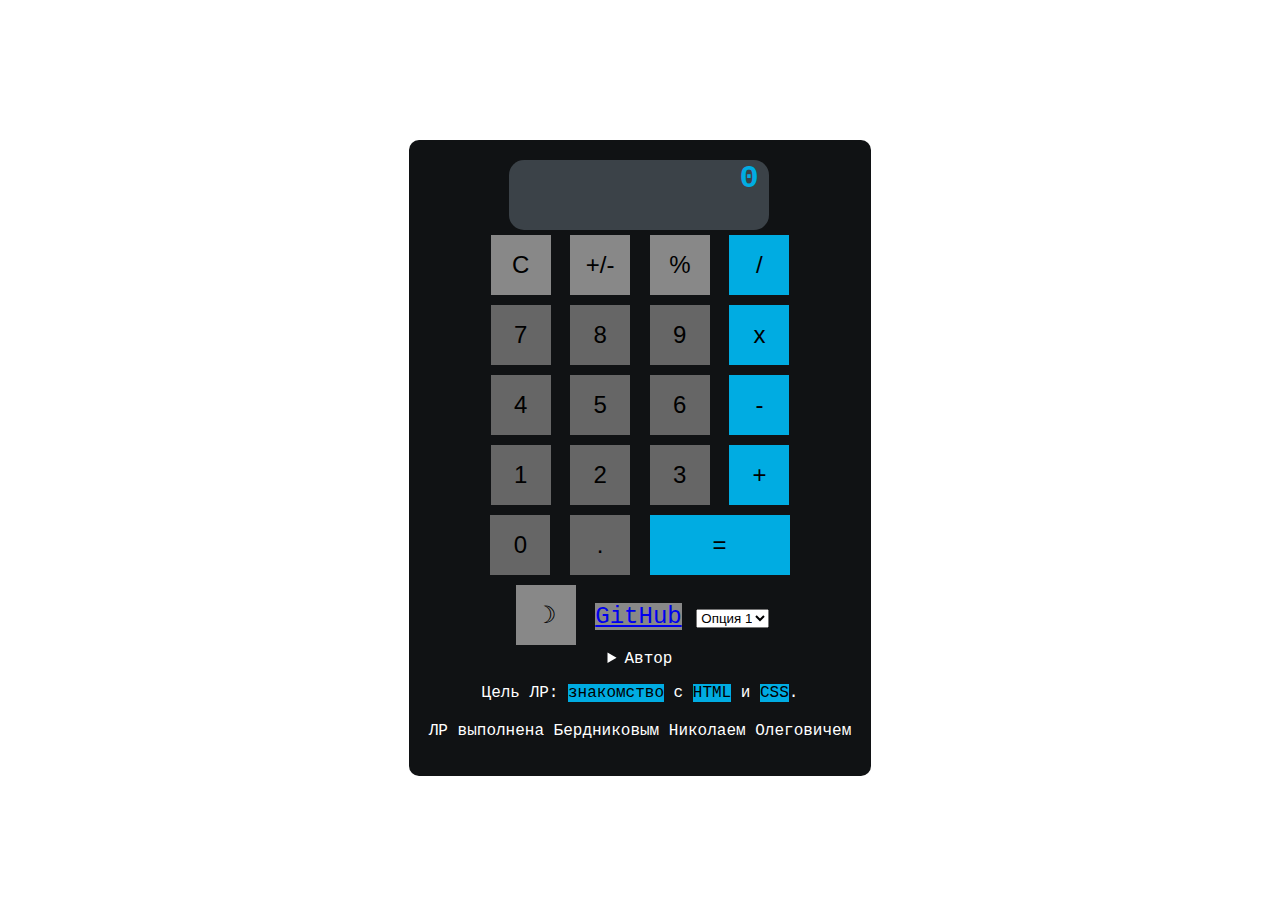
==== lab2/index.html @ bece2fe2 "lab2" ====
<!DOCTYPE html>
<html>
	<head>
		<title>Калькулятор</title>
		<link rel="stylesheet" href="style.css" />
	</head>
	<body>
		<div class="container">
			<div id="result" class="result">0</div>
			<div>
				<div>
					<button id="btn_op_clear" class="my-btn secondary">C</button>
					<button id="btn_op_sign" class="my-btn secondary">+/-</button>
					<button id="btn_op_percent" class="my-btn secondary">%</button>
					<button id="btn_op_div" class="my-btn primary">/</button>
				</div>
				<div>
					<button id="btn_digit_7" class="my-btn">7</button>
					<button id="btn_digit_8" class="my-btn">8</button>
					<button id="btn_digit_9" class="my-btn">9</button>
					<button id="btn_op_mult" class="my-btn primary">x</button>
				</div>
				<div>
					<button id="btn_digit_4" class="my-btn">4</button>
					<button id="btn_digit_5" class="my-btn">5</button>
					<button id="btn_digit_6" class="my-btn">6</button>
					<button id="btn_op_minus" class="my-btn primary">-</button>
				</div>
				<div>
					<button id="btn_digit_1" class="my-btn">1</button>
					<button id="btn_digit_2" class="my-btn">2</button>
					<button id="btn_digit_3" class="my-btn">3</button>
					<button id="btn_op_plus" class="my-btn primary">+</button>
				</div>
				<div>
					<button id="btn_digit_0" class="my-btn">0</button>
					<button id="btn_digit_dot" class="my-btn">.</button>
					<button id="btn_op_equal" class="my-btn primary execute">=</button>
				</div>
			</div>
			<button id="themeToggle" class="my-btn secondary">☽</button>
			<a
				href="https://github.com/epsinenta?tab=repositories"
				class="my-btn secondary"
				target="_blank"
				>GitHub</a
			>
			<select class="dropdown">
				<option>Опция 1</option>
				<option>Опция 2</option>
				<option>Опция 3</option>
			</select>
			<details>
				<summary>Автор</summary>
				<p>Бердников Николай Олегович ИУ5-45Б</p>
			</details>
			<p class="highlight">
				Цель ЛР: <mark>знакомство</mark> с <mark>HTML</mark> и <mark>CSS</mark>.
			</p>
			<p class="footer">ЛР выполнена Бердниковым Николаем Олеговичем</p>
		</div>
		<script>
			document
				.getElementById('themeToggle')
				.addEventListener('click', function () {
					document.body.classList.toggle('dark-theme')
				})
		</script>
	</body>
</html>
---- lab2/style.css ----
body {
	background: url('background.jpg') no-repeat center center fixed;
	background-size: cover;
	color: #ffffff;
	font-family: 'Courier New', monospace;
	font-weight: lighter;
	display: flex;
	justify-content: center;
	align-items: center;
	height: 100vh;
}

.container {
	background: #101214;
	padding: 20px;
	border-radius: 10px;
	text-align: center;
}

.result {
	margin-left: 80px;
	width: 250px;
	height: 70px;
	background: #3b4248;
	border-radius: 15px;
	text-align: right;
	font-size: 2rem;
	font-weight: bold;
	padding-right: 10px;
	color: #00ace2;
}

.my-btn {
	width: 60px;
	height: 60px;
	background: #666;
	border: none;
	margin: 5px;
	cursor: pointer;
	font-size: 1.5rem;
}

.my-btn:hover {
	background: #90d5cf;
}

.my-btn.primary {
	background: #00ace2;
}

.my-btn.secondary {
	background: #888;
}

.my-btn.execute {
	width: 140px;
}

.footer {
	margin-top: 20px;
	font-size: 1rem;
}

.dropdown {
	margin-top: 10px;
}

.highlight mark {
	background-color: #00ace2;
}

.dark-theme {
	background: #000;
}
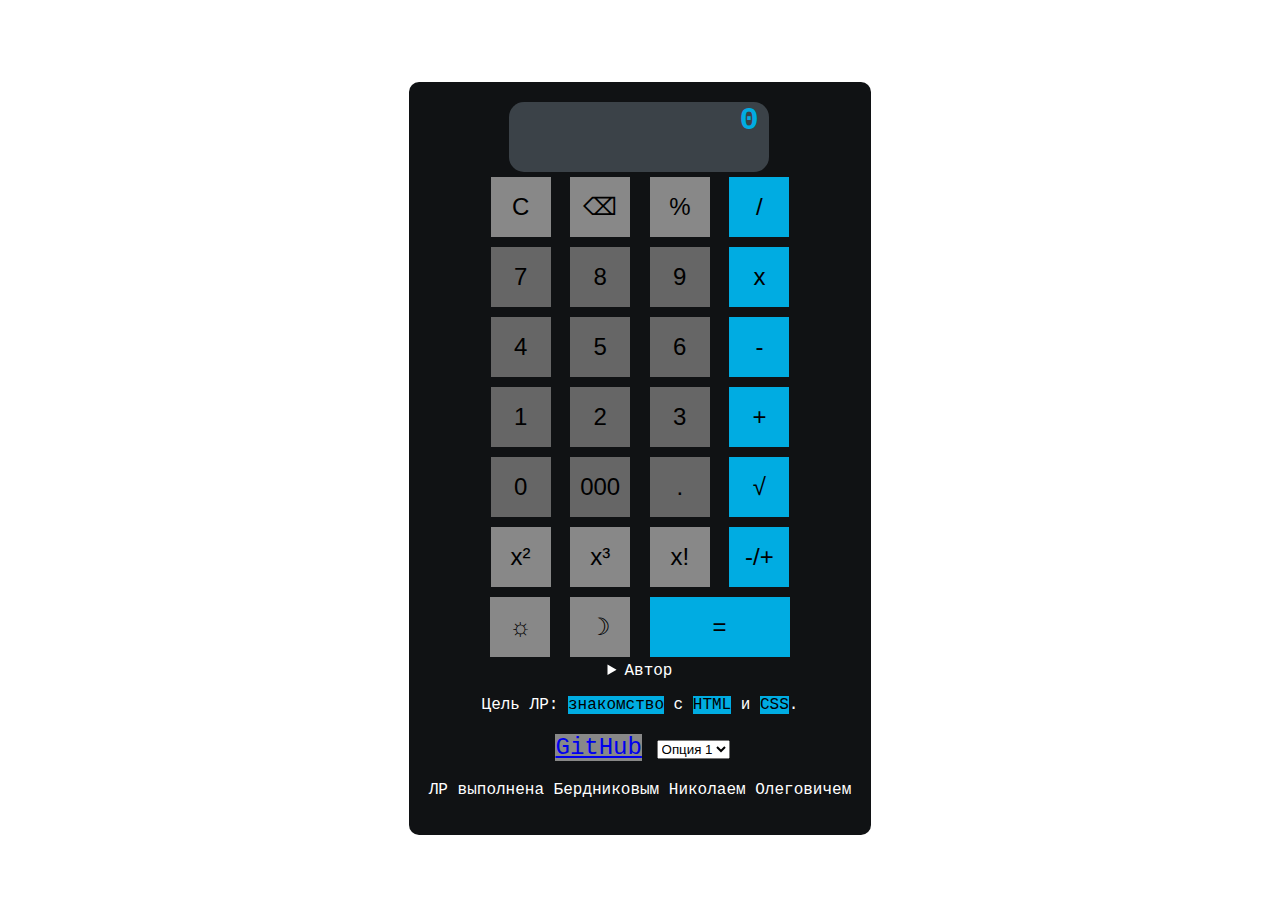
==== commit d522ad6b: "buttons" ====
--- a/lab2/index.html
+++ b/lab2/index.html
@@ -10,7 +10,7 @@
 			<div>
 				<div>
 					<button id="btn_op_clear" class="my-btn secondary">C</button>
-					<button id="btn_op_sign" class="my-btn secondary">+/-</button>
+					<button id="btn_op_backspace" class="my-btn secondary">⌫</button>
 					<button id="btn_op_percent" class="my-btn secondary">%</button>
 					<button id="btn_op_div" class="my-btn primary">/</button>
 				</div>
@@ -34,11 +34,30 @@
 				</div>
 				<div>
 					<button id="btn_digit_0" class="my-btn">0</button>
+					<button id="btn_digit_000" class="my-btn">000</button>
 					<button id="btn_digit_dot" class="my-btn">.</button>
-					<button id="btn_op_equal" class="my-btn primary execute">=</button>
+					<button id="btn_op_sqrt" class="my-btn primary">√</button>
+				</div>
+				<div>
+					<button id="btn_op_square" class="my-btn secondary">x²</button>
+					<button id="btn_op_cube" class="my-btn secondary">x³</button>
+					<button id="btn_op_factorial" class="my-btn secondary">x!</button>
+					<button id="btn_op_minus_plus" class="my-btn primary">-/+</button>
 				</div>
 			</div>
+
+			<button id="resultColorToggle" class="my-btn secondary">☼</button>
 			<button id="themeToggle" class="my-btn secondary">☽</button>
+
+			<button id="btn_op_equal" class="my-btn primary execute">=</button>
+
+			<details>
+				<summary>Автор</summary>
+				<p>Бердников Николай Олегович ИУ5-45Б</p>
+			</details>
+			<p class="highlight">
+				Цель ЛР: <mark>знакомство</mark> с <mark>HTML</mark> и <mark>CSS</mark>.
+			</p>
 			<a
 				href="https://github.com/epsinenta?tab=repositories"
 				class="my-btn secondary"
@@ -50,21 +69,8 @@
 				<option>Опция 2</option>
 				<option>Опция 3</option>
 			</select>
-			<details>
-				<summary>Автор</summary>
-				<p>Бердников Николай Олегович ИУ5-45Б</p>
-			</details>
-			<p class="highlight">
-				Цель ЛР: <mark>знакомство</mark> с <mark>HTML</mark> и <mark>CSS</mark>.
-			</p>
 			<p class="footer">ЛР выполнена Бердниковым Николаем Олеговичем</p>
 		</div>
-		<script>
-			document
-				.getElementById('themeToggle')
-				.addEventListener('click', function () {
-					document.body.classList.toggle('dark-theme')
-				})
-		</script>
+		<script src="script.js"></script>
 	</body>
 </html>
--- a/lab2/style.css
+++ b/lab2/style.css
@@ -72,3 +72,7 @@
 .dark-theme {
 	background: #000;
 }
+.alt-result-color {
+    background-color: #00ace2;
+    color: #000;
+}
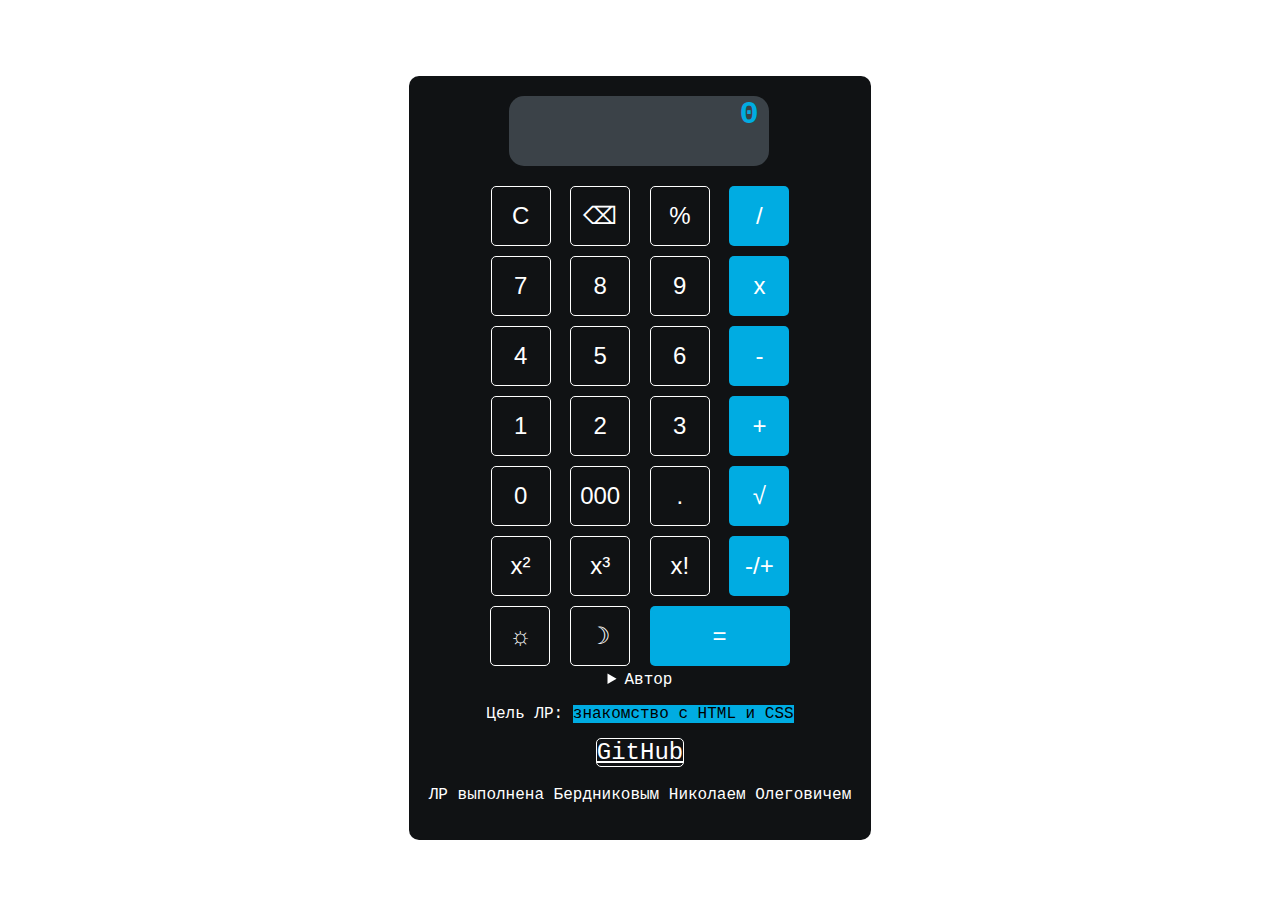
==== commit 3c5f5ccb: "redesign" ====
--- a/lab2/index.html
+++ b/lab2/index.html
@@ -56,7 +56,7 @@
 				<p>Бердников Николай Олегович ИУ5-45Б</p>
 			</details>
 			<p class="highlight">
-				Цель ЛР: <mark>знакомство</mark> с <mark>HTML</mark> и <mark>CSS</mark>.
+				Цель ЛР: <mark>знакомство с HTML и CSS</mark>
 			</p>
 			<a
 				href="https://github.com/epsinenta?tab=repositories"
@@ -64,11 +64,7 @@
 				target="_blank"
 				>GitHub</a
 			>
-			<select class="dropdown">
-				<option>Опция 1</option>
-				<option>Опция 2</option>
-				<option>Опция 3</option>
-			</select>
+
 			<p class="footer">ЛР выполнена Бердниковым Николаем Олеговичем</p>
 		</div>
 		<script src="script.js"></script>
--- a/lab2/style.css
+++ b/lab2/style.css
@@ -1,5 +1,4 @@
 body {
-	background: url('background.jpg') no-repeat center center fixed;
 	background-size: cover;
 	color: #ffffff;
 	font-family: 'Courier New', monospace;
@@ -19,6 +18,7 @@
 
 .result {
 	margin-left: 80px;
+	margin-bottom: 15px;
 	width: 250px;
 	height: 70px;
 	background: #3b4248;
@@ -33,25 +33,36 @@
 .my-btn {
 	width: 60px;
 	height: 60px;
-	background: #666;
-	border: none;
+	background: #101214;
 	margin: 5px;
 	cursor: pointer;
 	font-size: 1.5rem;
+	border: 1px solid #ffffff;
+	color: #ffffff;
+	border-radius: 5px;
 }
 
 .my-btn:hover {
-	background: #90d5cf;
+	color: #00ace2;
 }
 
 .my-btn.primary {
 	background: #00ace2;
+	border: none;
+}
+.my-btn.primary:hover {
+	background: #4ac0f2;
+	color: #ffffff;
 }
 
 .my-btn.secondary {
-	background: #888;
+	background: #101214;
 }
-
+.my-btn.secondary:hover {
+	background: #00ace2;
+	color: #fff;
+	border: 1px solid #00ace2;
+}
 .my-btn.execute {
 	width: 140px;
 }
@@ -68,11 +79,10 @@
 .highlight mark {
 	background-color: #00ace2;
 }
-
 .dark-theme {
 	background: #000;
 }
 .alt-result-color {
-    background-color: #00ace2;
-    color: #000;
+	background-color: #00ace2;
+	color: #fff;
 }
